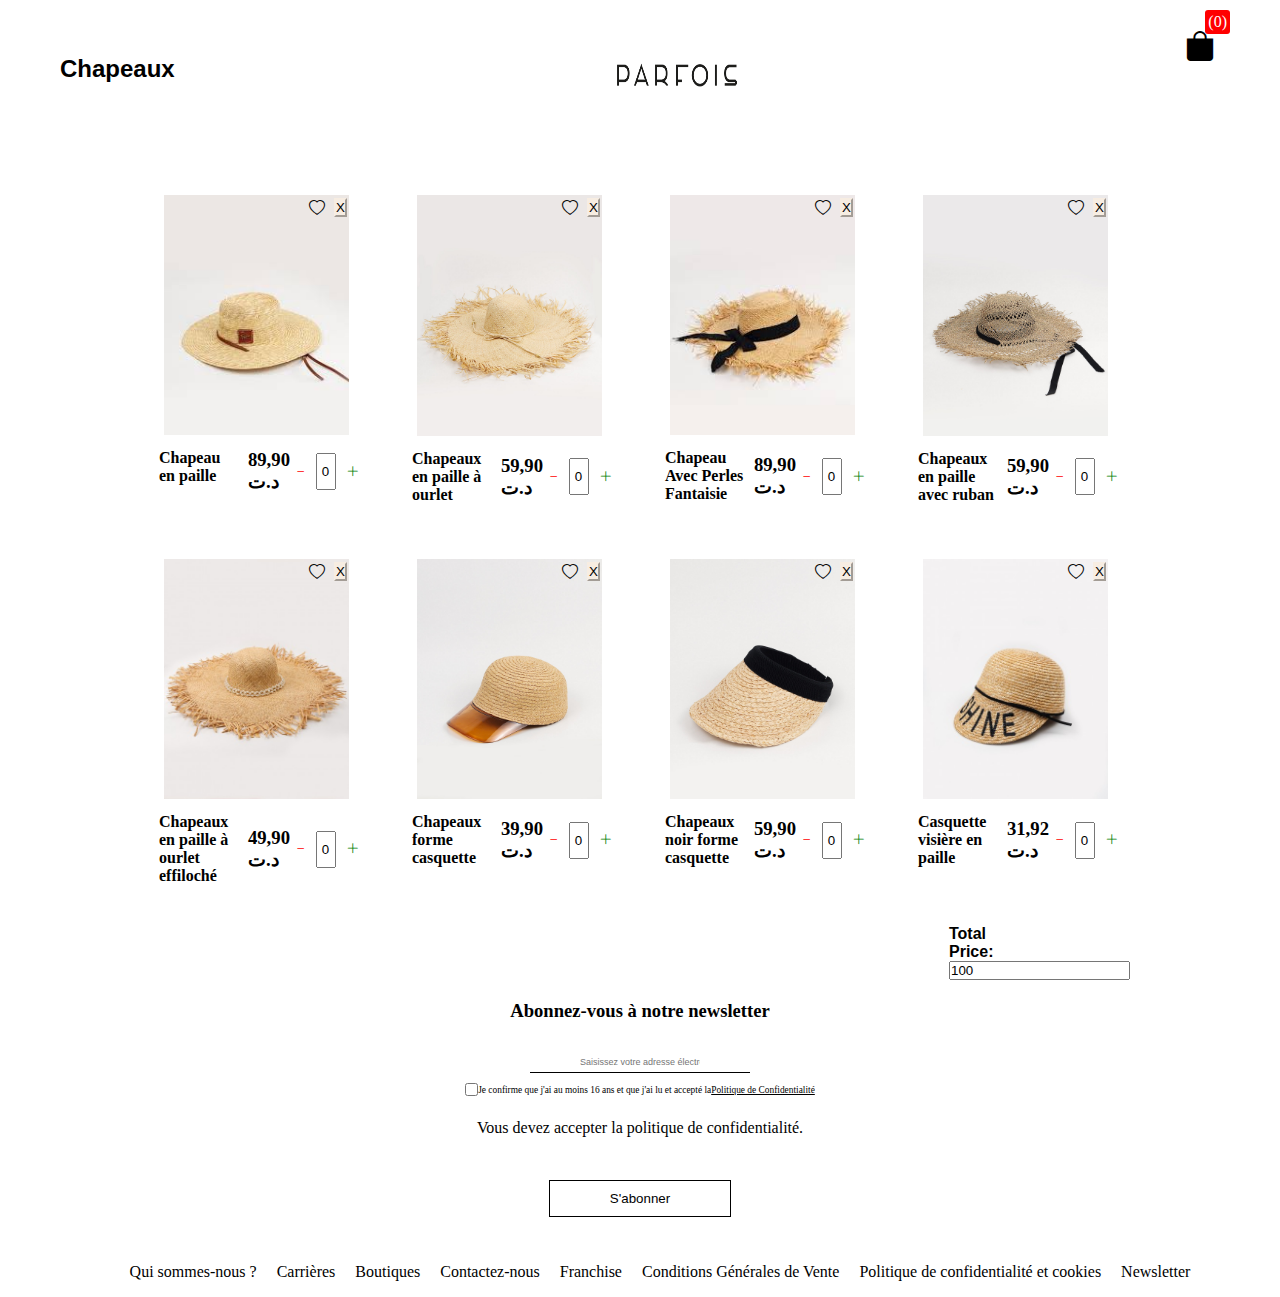
==== index.html @ 104380bf "first commit" ====
<!DOCTYPE html>
<html lang="en">

<head>
  <meta charset="UTF-8" />
  <meta http-equiv="X-UA-Compatible" content="IE=edge" />
  <meta name="viewport" content="width=device-width, initial-scale=1.0" />
  <title>Parfois</title>
  <link rel="stylesheet" href="style.css" />
  <!-- links to icons from boostrap -->
  <link rel="stylesheet" href="https://cdn.jsdelivr.net/npm/bootstrap-icons@1.9.1/font/bootstrap-icons.css" />
</head>

<body>
  <!-- Navbar Section-->
  <div id="navbar" class="navbar">
    <ul id="ul_chapeau">
      <h3 id="chapeaux">Chapeaux</h3>
      <li></li>
      <li></li>
    </ul>
    <img id="logo" src="images/Parfois.png" alt="parfois" />

    <div class="cart">
      <i class="bi bi-bag-fill"></i>
      <div class="cartAmount">(0)</div>
    </div>
  </div>
  <!-- items Section  -->
  <div class="shop" id="shop">
    <div class="item">
      <img width="200px" src="images/image1.jpg" alt="image1" />
      <i class="bi bi-heart"></i>
      <button class="delete">
        X
      </button>
      <div class="details">
        <h4>Chapeau en paille</h4>
        <div class="price">
          <h3>89,90 د.ت</h3>

          <div class="buttons">
            <button class="min">
              <i class="bi bi-dash"></i>
            </button>
            <input type="text" class="quantity" value=" 0" />
            <button class="plus">
              <i class="bi bi-plus-lg"></i>
            </button>
          </div>
        </div>
      </div>
      
    </div>
    <div class="item">
      <img width="200px" src="images/image2.jpg" alt="image2" />
      <i class="bi bi-heart"></i>
      <button class="delete">
        X
      </button>
      <div class="details">
        <h4>Chapeaux en paille à ourlet</h4>
        <div class="price">
          <h3>59,90 د.ت</h3>
          <div class="buttons">
            <button class="min">
              <i class="bi bi-dash"></i>
            </button>
            <input type="text" class="quantity" value=" 0" />
            <button class="plus">
              <i class="bi bi-plus-lg"></i>
            </button>
          </div>
        </div>
      </div>
    </div>
    <div class="item">
      <img width="200px" src="images/image3.jpg" alt="image3" />
      <i class="bi bi-heart"></i>
      <button class="delete">
        X
      </button>
      <div class="details">
        <h4>Chapeau Avec Perles Fantaisie</h4>
        <div class="price">
          <h3>89,90 د.ت</h3>
          <div class="buttons">
            <button class="min">
              <i class="bi bi-dash"></i>
            </button>
            <input type="text" class="quantity" value=" 0" />
            <button class="plus">
              <i class="bi bi-plus-lg"></i>
            </button>
          </div>
        </div>
      </div>
    </div>
    <div class="item">
      <img width="200px" src="images/image4.jpg" alt="image4" />
      <i class="bi bi-heart"></i>
      <button class="delete">
        X
      </button>
      <div class="details">
        <h4>Chapeaux en paille avec ruban</h4>
        <div class="price">
          <h3>59,90 د.ت</h3>
          <div class="buttons">
            <button class="min">
              <i class="bi bi-dash"></i>
            </button>
            <input type="text" class="quantity" value=" 0" />
            <button class="plus">
              <i class="bi bi-plus-lg"></i>
            </button>
          </div>
        </div>
      </div>
    </div>

    <div class="item">
      <img width="200px" src="images/image5.jpg" alt="image5" />
      <i class="bi bi-heart"></i>
      <button class="delete">
        X
      </button>
      <div class="details">
        <h4>Chapeaux en paille à ourlet effiloché</h4>
        <div class="price">
          <h3>49,90 د.ت</h3>
          <div class="buttons">
            <button class="min">
              <i class="bi bi-dash"></i>
            </button>
            <input type="text" class="quantity" value=" 0" />
            <button class="plus">
              <i class="bi bi-plus-lg"></i>
            </button>
          </div>
        </div>
      </div>
    </div>

    <div class="item">
      <img width="200px" src="images/image6.jpg" alt="image6" />
      <i class="bi bi-heart"></i>
      <button class="delete">
        X
      </button>
      <div class="details">
        <h4>Chapeaux forme casquette</h4>
        <div class="price">
          <h3>39,90 د.ت</h3>
          <div class="buttons">
            <button class="min">
              <i class="bi bi-dash"></i>
            </button>
            <input type="text" class="quantity" value=" 0" />
            <button class="plus">
              <i class="bi bi-plus-lg"></i>
            </button>
          </div>
        </div>
      </div>
    </div>
    <div class="item">
      <img width="200px" src="images/image7.jpg" alt="image7" />
      <i class="bi bi-heart"></i>
      <button class="delete">
        X
      </button>
      <div class="details">
        <h4>Chapeaux noir forme casquette</h4>
        <div class="price">
          <h3>59,90 د.ت</h3>
          <div class="buttons">
            <button class="min">
              <i class="bi bi-dash"></i>
            </button>
            <input type="text" class="quantity" value=" 0" />
            <button class="plus">
              <i class="bi bi-plus-lg"></i>
            </button>
          </div>
        </div>
      </div>
    </div>
    <div class="item">
      <img width="200px" src="images/image8.jpg" alt="image8" />
      <i class="bi bi-heart"></i>
      <button class="delete">
        X
      </button>
      <div class="details">
        <h4>Casquette visière en paille</h4>
        <div class="price">
          <h3>31,92 د.ت</h3>
          <div class="buttons">
            <button class="min">
              <i class="bi bi-dash"></i>
            </button>
            <input type="text" class="quantity" value=" 0" />
            <button class="plus">
              <i class="bi bi-plus-lg"></i>
            </button>
          </div>
        </div>
      </div>
    </div>
    <!-- Total Price Section -->
    <div id="total-price">
      <p>Total Price:</p>
      <input type="text" id="finalPrice" value="100" />
    </div>
  </div>
</body>
<!-- footer section -->
<footer class="footer-container">
  <div id="newsletter-footer">
    <a name="anclaFooter" id="ancla1"></a>
    <p id="style_de_newsletter">Abonnez-vous à notre newsletter</p>

    <div class="footer-line">
      <input id="newsletterEmail" placeholder="Saisissez votre adresse électronique" type="email" />
    </div>
    <div class="footer-line" style="font-size: 9.4px">
      <input id="newsletterCheck" type="checkbox" />
      Je confirme que j'ai au moins 16 ans et que j'ai lu et accepté la
      <a style="text-decoration: underline" class="privacy-policy"
        href="https://www.parfois.com/fr/tn/newsletter-terms.html" title="Go to privacy-policy">
        Politique de Confidentialité</a>
    </div>
    <div class="footer-line">
      <p id="newsletterMsg" class="hidden">
        Vous devez accepter la politique de confidentialité.
      </p>
    </div>
    <div class="footer-line">
      <button id="newsletterSubscription">S'abonner</button>
    </div>
  </div>

  <ul id="liste">
    <li>
      <a href="https://www.parfois.com/fr/tn/corporate/" title="Go to Corporate">Qui sommes-nous ?</a>
    </li>
    <li>
      <a href="https://www.parfois.com/fr/tn/career/" title="Go to Career">Carrières</a>
    </li>
    <li>
      <a href="https://www.parfois.com/on/demandware.store/Sites-Parfois_World-Site/fr_TN/Stores-FindStoresCountry"
        id="storelocator-footer">Boutiques</a>
    </li>
    <li>
      <a href="https://www.parfois.com/fr/tn/contact-us/" title="Go to Contact Us">Contactez-nous</a>
    </li>
    <li>
      <a href="https://www.parfois.com/fr/tn/franchise/" title="Go to Franchising">Franchise</a>
    </li>
    <li>
      <a class="privacy-policy" href="https://www.parfois.com/fr/tn/terms.html" title="Go to Terms">Conditions Générales
        de Vente</a>
    </li>
    <li>
      <a class="privacy-policy" href="https://www.parfois.com/fr/tn/privacy-policy.html" title="Go to Terms">Politique
        de confidentialité et cookies</a>
    </li>
    <li>
      <a
        href="https://www.parfois.com/on/demandware.store/Sites-Parfois_World-Site/fr_TN/Newsletter-Show">Newsletter</a>
    </li>
  </ul>

  <!-- last section  mazellyt partie reseaux sociaux  -->
</footer>
<!-- links to Js -->
<script src="main1.js"></script>

</html>
---- style.css ----
* {
    margin: 0;
    padding: 0;
    box-sizing: border-box;
}

body {
    font-family: serif;
}

/*
@media  {(max-width: 1000px);
    .shop{
        grid-template-columns: repeat(4,223px);
    }
    
}*/
.navbar {
    background-color: edede9;
    color: black;
    padding: 25px 60px;
    display: flex;
    flex-direction: row;
    justify-content: space-between;
    margin-bottom: 30px;
}


.cart {

    color: black;
    padding: 5px;
    font-size: 30px;
    border-radius: 4px;
    position: relative;
}

.cartAmount {
    font-size: 16px;
    padding: 3px;
    background-color: red;
    color: white;
    position: absolute;
    top: -15px;
    right: -10px;
    border-radius: 3px;

}

.shop {
    display: grid;
    grid-template-columns: repeat(4, 223px);
    gap: 30px;
    justify-content: center;
}

.item {

    border-radius: 4px;
}

.details {
    display: flex;
    flex-direction: row;
    padding: 10px;
    gap: 10px;
}

.price {
    display: flex;
    flex-direction: row;
    justify-content: space-between;
    align-items: center;
}

.buttons {
    display: flex;
    flex-direction: row;
    gap: 6px;
    font-size: 16px;
}

.bi-dash {
    color: red;
}

.bi-plus-lg {
    color: green;
}

.item img {
    padding-left: 15px;
    padding-top: 15px;
}

.bi-heart {
    position: absolute;
    margin-top: 20px;
    margin-left: -40px;

}

.footer-line {
    display: flex;
    justify-content: center;
    align-items: center;
}

#newsletterMsg {
    margin: 23px 0;
    text-align: center;
    font: neue-haas-grotesk-roman, Arial, Verdana, sans-serif;
    color: #000;
}

.footer-container {
    margin-top: 20px;
}

a {
    color: #000;
    outline: medium;
    overflow: hidden;
    text-decoration: none;
}

.footer-container input[type=email] {
    border: none;
    border-bottom: 1px solid #000;
    padding: 5px 50px;
    text-align: center;
    margin-bottom: 10px;
    width: 220px;
    font-size: 9px;
    margin-top: 20px;
}

#style_de_newsletter {
    margin-bottom: 10px;
    margin-top: 0;
    text-transform: initial;
    font-weight: 900;
    color: #000;
    font-size: 18.6px;
    text-align: center;
}

.footer-container button {
    margin-top: 20px;
    color: #000;
    margin-bottom: 30px;
    border: 1px solid #000;
    background-color: #fff;
    border-radius: 0;
    padding: 10px 60px;
    transition: all .3s ease;
}

#liste {
    display: block;
    list-style-type: disc;
    margin-block-start: 1em;
    margin-block-end: 1em;
    margin-inline-start: 0px;
    margin-inline-end: 0px;
    padding-inline-start: 40px;
    display: flex;
    flex-direction: row;
    align-items: center;
    justify-content: center;
    gap: 20px;
}

#liste li {
    list-style: none;
    text-decoration: none;
}

.footer-social {
    display: flex;
    text-align: center;
    padding: 0 25px 30px;
    max-width: calc(1350px - 10%);
    margin: 0 auto;
}

.title {

    display: block;
    margin: 0 auto;
}

#logo {

    width: 130px;
    height: 100px;
}

#ul_chapeau {
    margin-top: 30px;

}

#ul_chapeau li {
    list-style: none;

}

#chapeaux {
    font-size: 1.5em;
    font-weight: bold;
    font-family: Helvetica;
}

.bi-x-lg {
    position: absolute;
    margin-top: 20px;
    margin-left: -20px;
}

.delete{
    position: absolute;
    margin-top: 18px;
    margin-left: -15px;
  background-color: #f7ede2;
 border-color: #f7ede2;
  

}
#total-price {

    padding-left: 800px;
    align-items: baseline;
    font-size: medium;
    font-weight: bold;
    font-family: sans-serif;
    gap: 20px;

}

.quantity {
    width: 20px;
    height: 37px;

}
.min{
    border: none;
    color: #fff;
    background-color: #fff;
    width: 20px;
    height: 37px;
 
}
.plus{
    border: none;
    color: #fff;
    background-color: #fff;
    width: 20px;
    height: 37px;
 
}
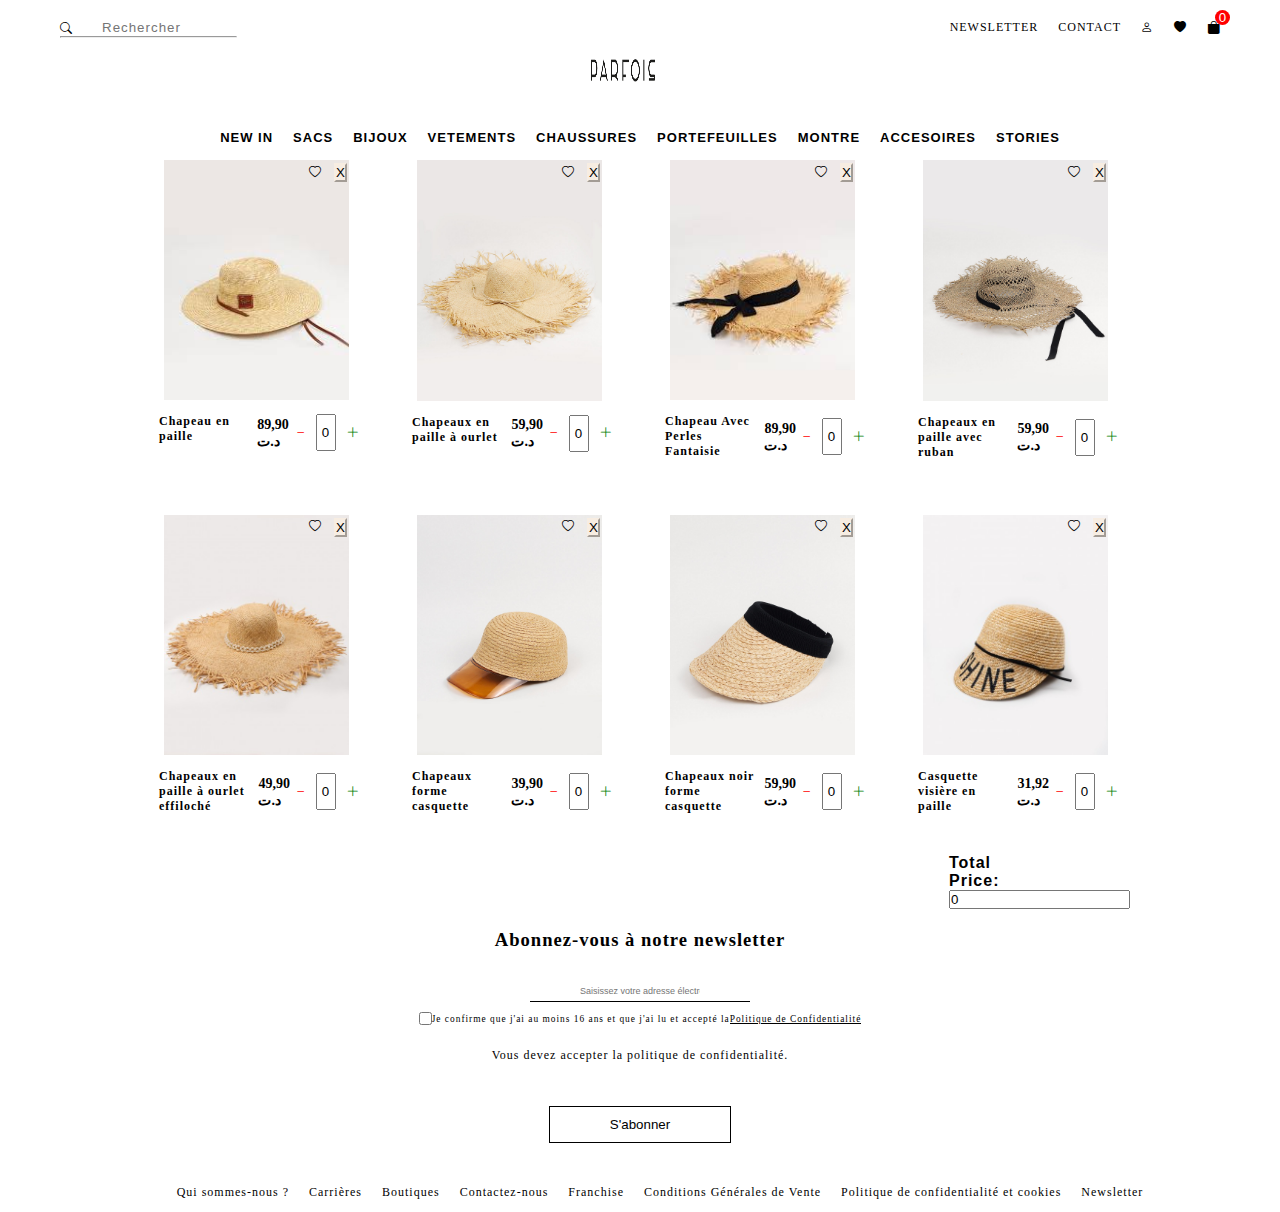
==== commit 537ecc56: "first commit" ====
--- a/index.html
+++ b/index.html
@@ -5,7 +5,7 @@
   <meta charset="UTF-8" />
   <meta http-equiv="X-UA-Compatible" content="IE=edge" />
   <meta name="viewport" content="width=device-width, initial-scale=1.0" />
-  <title>Parfois</title>
+  <title>Chapeaux</title>
   <link rel="stylesheet" href="style.css" />
   <!-- links to icons from boostrap -->
   <link rel="stylesheet" href="https://cdn.jsdelivr.net/npm/bootstrap-icons@1.9.1/font/bootstrap-icons.css" />
@@ -13,19 +13,262 @@
 
 <body>
   <!-- Navbar Section-->
-  <div id="navbar" class="navbar">
-    <ul id="ul_chapeau">
-      <h3 id="chapeaux">Chapeaux</h3>
-      <li></li>
-      <li></li>
-    </ul>
-    <img id="logo" src="images/Parfois.png" alt="parfois" />
-
-    <div class="cart">
-      <i class="bi bi-bag-fill"></i>
-      <div class="cartAmount">(0)</div>
-    </div>
-  </div>
+  <div class="nav">
+    <div class="menu">
+        <div class="vide">
+            
+            <i class="bi bi-search"></i>
+            
+            <button id="button1">
+                
+                <input class="input_rechercher"type="text" id="q" name="q" value="" placeholder="Rechercher" autocomplete="off">
+        </button>
+        <hr>
+        </div>
+        <img id="logo" src="images/Parfois.png" alt="parfois" width="175" height="80" />
+        <ul id="top">
+            <li>NEWSLETTER</li>
+            <li>CONTACT</li>
+            <li><i class="bi bi-person"></i></li>
+            <i class="bi bi-heart-fill"></i>
+            <button class="bag">
+            <span id="red-flag">0</span>
+            <i class="bi bi-bag-fill"> </i>
+            </button>
+           
+        </ul>
+    </div>
+    <div class="menu1">
+        <ul id="menu1">
+            <li>NEW IN</li>
+
+            <!-- liste des sacs -->
+            <li>
+                SACS
+                <div class="level2">
+                    <div class="interne1">
+                        <ul id="interne">
+                            <li>Tout voir</li>
+                            <li>Sacs Personnalisables</li>
+                            <li>Rafia</li>
+                            <li>Sacs De Soirée</li>
+                            <li>Sacs A Bandoulière</li>
+                            <li>Sacs A Dos</li>
+                        </ul>
+                    </div>
+                    <div class="interne2">
+                        <ul id="interne">
+                            <li>Shoppers</li>
+                            <li>Sacs Portés Main</li>
+                            <li>Sacs Portés Épaule</li>
+                            <li>Grands Sacs</li>
+                            <li>Petitd Sacs</li>
+                            <li>Clutches</li>
+                        </ul>
+                    </div>
+                    <div class="interne3">
+                        <ul id="interne">
+                            <li>Valises</li>
+                            <li>Sacs Pour Smatphone</li>
+                            <li> Collection De Bureau <span style="color: red ">NEW</span></li>
+                            <li>Sacs Ordinateurs</li>
+                            <li>Trousses Et Étuis</li>
+                            <li>Boite À Déjeuner</li>
+                        </ul>
+                    </div>
+                    <div class="interne4">
+                        <ul id="interne">
+                            <li>Sacs Banane</li>
+                            <li>Sacs Matelassés</li>
+                            <li> Chariots De Courses</li>
+                            <li>Sacs Matériaux Recyclés</li>
+
+                        </ul>
+
+
+                    </div>
+                </div>
+            </li>
+
+
+            <!-- list de bijoux -->
+
+            <li>BIJOUX
+
+
+                <div class="level2">
+                    <div class="interne1">
+                        <ul id="interne">
+                            <li>Tout voir</li>
+                            <li>Acier Innoxydable</li>
+                            <li>Bijoux Argent 925</li>
+                            <li>Bijoux Soirée</li>
+                            <li>Trend Collection <span style="color: red ">NEW</span></li>
+                            <li> Boucles D'Oreilles</li>
+                        </ul>
+                    </div>
+                    <div class="interne2">
+                        <ul id="interne">
+                            <li>Colliers</li>
+                            <li>Bracelets</li>
+                            <li>Bracelets De Cheville</li>
+                            <li>Bagues</li>
+                            <li>Broches</li>
+                            <li>Basiques</li>
+                        </ul>
+                    </div>
+                    <div class="interne3">
+                        <ul id="interne">
+                            <li>Stacking</li>
+                            <li>Initiales</li>
+                            <li>Bijoux Personnalisables</li>
+
+                        </ul>
+                    </div>
+                </div>
+
+
+
+            </li>
+            <li>VETEMENTS
+                <div class="level2">
+                    <div class="interne1">
+                        <ul id="interne">
+                            <li>Tout voir</li>
+                            <li>Wedding Collection</li>
+                            <li>Robes</li>
+                            <li>Top & T-Shirts</li>
+                            <li>Chemises & Kiminos</li>
+                            <li>jupes</li>
+                        </ul>
+                    </div>
+                    <div class="interne2">
+                        <ul id="interne">
+                            <li>Ponchos & Kiminos</li>
+                            <li>Blazer</li>
+                            <li>Manteaux</li>
+                            <li>Sweat-Shirts</li>
+                            <li>Shorts</li>
+                            <li>Pantalons</li>
+                        </ul>
+                    </div>
+                    <div class="interne3">
+                        <ul id="interne">
+                            <li>Combinaison </li>
+                            <li>Pigiami</li>
+                            <li>Maillots De Bain</li>
+                            <li>Pulls</li>
+                            <li>Maille</li>
+                            <li>Paréos</li>
+                        </ul>
+                    </div>
+
+                </div>
+
+
+
+            </li>
+
+            <!-- liste des chaussures -->
+            <li>CHAUSSURES
+
+                <div class="level2">
+                    <div class="interne1">
+                        <ul id="interne">
+                            <li>Tout voir</li>
+                            <li>Baskets</li>
+                            <li>Sandales</li>
+                            <li>Espadrilles</li>
+                            <li>Ballerines</li>
+                            <li>Chaussures Plates</li>
+                            <li>Chaussures À Talons</li>
+                            <li>Limited Edition</li>
+                        </ul>
+                    </div>
+            </li>
+            <!-- liste des Portefeuilles -->
+            <li>PORTEFEUILLES
+                <div class="level2">
+                    <ul id="interne">
+                        <li>Tout voir</li>
+                        <li>Portefeuilles</li>
+                        <li>Porte-Monnaie</li>
+                        <li>Porte-Carte</li>
+                        <li>Sac Multi-Usages</li>
+                        <li>Sacs Pour Smartphone</li>
+                    </ul>
+                </div>
+            </li>
+            <!-- liste des montres -->
+            <li>MONTRE
+                <div class="level2">
+                    <ul id="interne">
+                        <li>Tout voir</li>
+                        <li>Montre Dqigitales</li>
+                        <li>Montre En Acier</li>
+                        <li>Bracelet Maille Milanaise</li>
+                    </ul>
+                </div>
+            </li>
+            <!-- liste des accesoires -->
+            <li>ACCESOIRES
+
+                <div class="level2">
+                    <ul id="interne">
+                        <li>Tout voir</li>
+                        <li>Accesoires De Cheveux</li>
+                        <li>Accesoires Téléphones Portables</li>
+                        <li>Écharpes</li>
+                        <li>Lunettes</li>
+                        <li>Porte-Clés</li>
+                        <li>Chapeaux</li>
+                        <li>Évantail</li>
+                        <li>Ceintures</li>
+                        <li>Parapluies</li>
+                    </ul>
+                </div>
+            </li>
+            <!-- liste des stories-->
+            <li>STORIES
+
+                <div class="level2 " >
+                    <ul id="interne">
+                        <li>Trend Collection</li>
+                        <li>It Bag Season</li>
+                        <li>Summer Swim'22</li>
+                        <li>Splash</li>
+                        <li>SS22</li>
+                    </ul>
+
+                    <div class="internef">
+                        <img id="interne_storie" src="images/trend-story.jpg" alt="storie1" />
+                       
+                        <img id="interne_storie" src="images/miniatura-itbag.jpg" alt="storie2" />
+                       
+                        <img id="interne_storie" src="images/kiss-story.jpg" alt="storie3" />
+                        
+                        <img id="interne_storie" src="images/wedding-storys.jpg" alt="storie4" />
+                        
+                    </div>
+                       <div class="text">
+                    <p id="text">Trend Collection  
+                        <span style="color: red">NEW </span>
+                         
+                    </p> 
+                    <p id="text">It Bag Season</p> 
+                    <p id="text">Kiss Collection</p> 
+                    <p id="text">The Bright White</p> 
+                </div> 
+                </div>
+
+
+
+
+            </li>
+        </ul>
+    </div>
+</div>
+
   <!-- items Section  -->
   <div class="shop" id="shop">
     <div class="item">
@@ -211,7 +454,7 @@
     <!-- Total Price Section -->
     <div id="total-price">
       <p>Total Price:</p>
-      <input type="text" id="finalPrice" value="100" />
+      <input type="text" id="finalPrice" value="0" />
     </div>
   </div>
 </body>
--- a/style.css
+++ b/style.css
@@ -6,6 +6,9 @@
 
 body {
     font-family: serif;
+    font-size: 12px;
+    letter-spacing: 1px;
+    width: 100vw;
 }
 
 /*
@@ -14,7 +17,7 @@
         grid-template-columns: repeat(4,223px);
     }
     
-}*/
+}
 .navbar {
     background-color: edede9;
     color: black;
@@ -24,6 +27,147 @@
     justify-content: space-between;
     margin-bottom: 30px;
 }
+*/
+
+
+
+
+#logo {
+    width: 200px;
+    height: 90px;
+    padding-left: 60px;
+    padding-top: -40px;
+
+}
+
+.menu {
+    padding-top: 20px;
+    display: flex;
+    justify-content: space-between;
+    padding-right: 60px;
+    padding-left: 60px;
+}
+
+/*la premiere liste au top*/
+#top {
+    list-style: none;
+    text-decoration: none;
+    display: flex;
+    align-items: flex-start;
+    gap: 20px;
+}
+
+#menu1 {
+    list-style: none;
+    text-decoration: none;
+    display: flex;
+    gap: 20px;
+    justify-content: center;
+    font-size: 13px;
+    font-family: neue-haas-grotesk-medium, Arial, Verdana, sans-serif;
+    font-weight: bold;
+
+}
+
+
+#button1 {
+    background-color: white;
+    color: black;
+    border: 2px solid gray;
+    width: 160px;
+    border: none;
+
+}
+
+.input_rechercher{
+    border: 0;
+    border-bottom: 1px solid #777;
+    color: #000;
+    letter-spacing: 1px;
+    padding-left: 25px;
+    outline: 0;
+    border: none;
+}
+
+
+.bag{
+    border: none;
+    background-color: white;
+   position: relative;
+}
+#red-flag{
+    padding:0 3px;
+    position: absolute;
+    min-width: 15px;
+    min-height: 15px;   
+    background-color: red;
+    color: white;
+    border-radius: 50%;
+    top: -10px;
+    right: -10px;
+}
+
+.menu1 {
+    padding-top: 10px;
+
+}
+
+/*hover pour navbar*/
+#menu1>li:hover .level2 {
+    display: flex;
+    position: absolute;
+}
+
+#interne {
+    list-style: none;
+    text-decoration: none;
+    gap: 20px;
+    font-family: neue-haas-grotesk-medium, Arial, Verdana, sans-serif;
+
+}
+
+.level2 {
+    display: flex;
+    flex-direction: column;
+    gap: 20px;
+    padding-top: 10px;
+    z-index: 1;
+    display: none;
+    left: 0;
+    background-color: white;
+    width: 100vw !important;
+    padding: 14px 60px;
+}
+
+#interne_storie {
+    width: 175px;
+    height: 125px;
+
+}
+
+.internef {
+    display: flex;
+    justify-content: center;
+    gap: 30px
+}
+
+#new {
+    color: red;
+    font-size: x-small;
+
+}
+
+.text {
+    display: flex;
+    align-items: center;
+    gap: 85px;
+    padding-left: 325px;
+
+}
+
+
+
+
 
 
 .cart {
